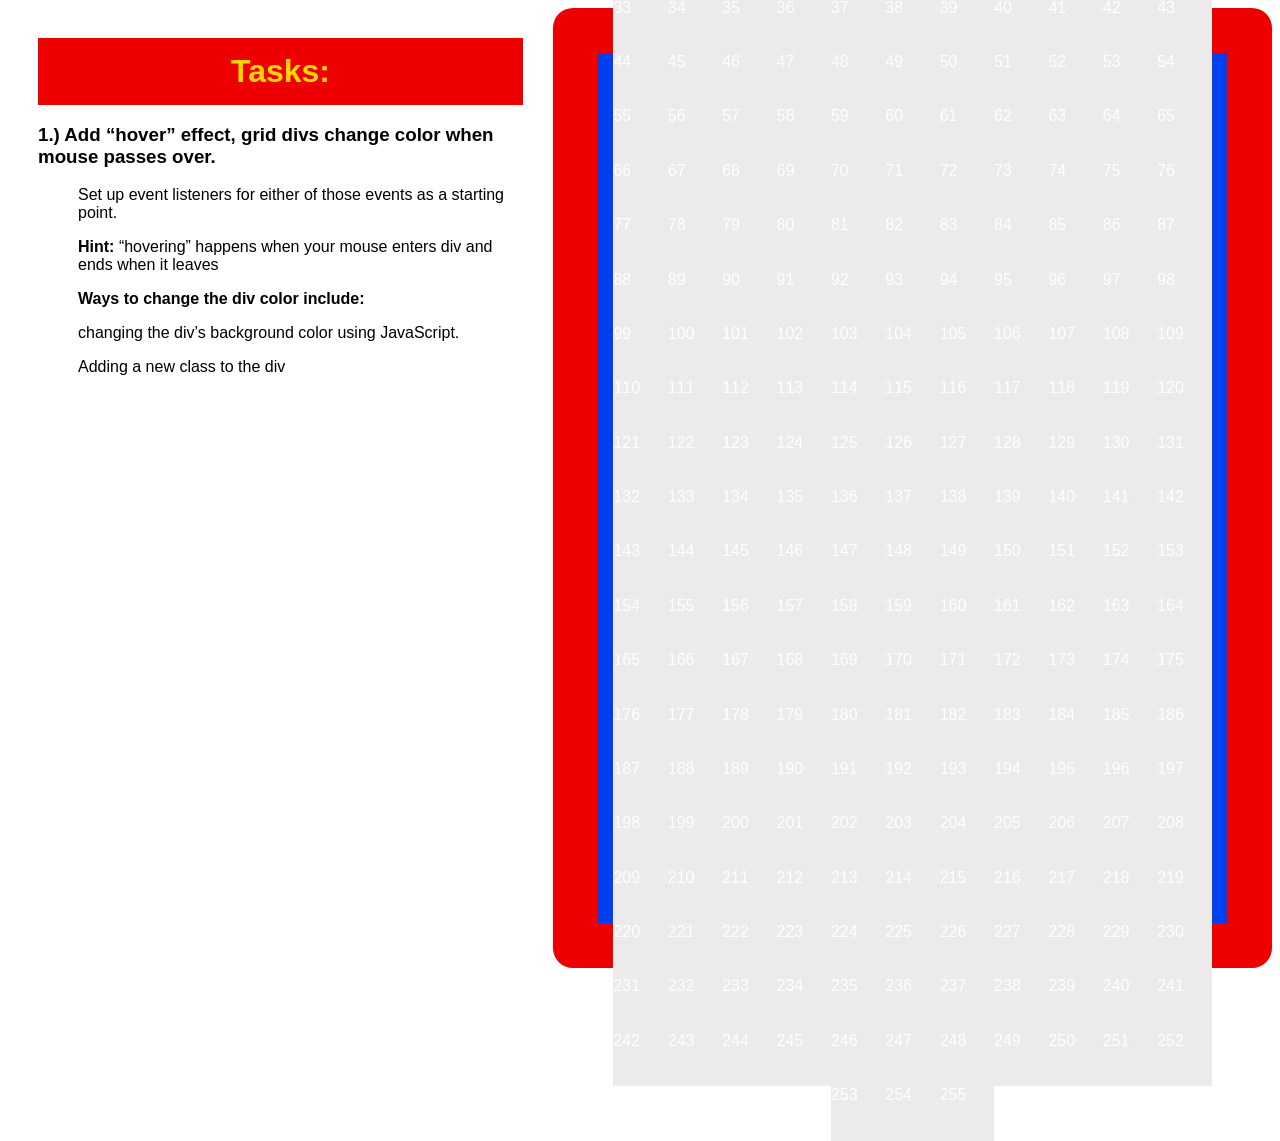
==== etchSketch.html @ a55c5d41 "Initializing git control" ====
<!DOCTYPE html>
<html>
    <style>
        body {
            background-image: url('https://images-na.ssl-images-amazon.com/images/I/81t0yMDVKoL._AC_SL1500_.jpg');
            background-repeat: grid ;
            background-size: 100px 80px;
        }
    </style>
    <head>
        <title>Etch-a-Sketch</title>
        <link rel="stylesheet" type="text/css" href="style.css">
    </head>
    <body>
        <div id='mainContainer'>
            <div id='tasksDiv'>
                <h1 id= 'tasksTitle'>Tasks:</h1>
                <p>
                    <h3>1.) Add “hover” effect, grid divs change color when mouse passes over.</h3>
                    <ul>Set up event listeners for either of those events as a starting point.</ul>
                    <ul><strong>Hint:</strong> “hovering” happens when your mouse enters div and ends when it leaves</ul> 
                    <ul><strong>Ways to change the div color include:</strong></ul>
                    <ul>changing the div’s background color using JavaScript.</ul>
                    <ul>Adding a new class to the div</ul>
                </p>
            </div>
            <div id = 'etchDiv'> </div>
        </div>
        



        <script src="etchSketch.js"></script>  
    </body>
</html>
---- style.css ----
body{
    color: black;
    font-family: arial;
}

#etchDiv #mainContainer {
    display: flex;
    flex-direction: row;
    flex-wrap: wrap;
}
#etchDiv{
    background-color: rgb(0, 64, 239);
    border: 45px solid rgba(239, 0, 0);
    border-radius: 20px;
    width: 870px;
    height: 870px;
    display: flex;
    flex-direction: row;
    flex-wrap: wrap;
    justify-content: center;
    align-content: center;
}
#tasksDiv{
    background-color: rgba(255, 255, 255, 0.865);
    border: 20px solid white;
    padding: 10px;
    width: 500px;
    height: 350px;
}
#tasksTitle{
    background-color:rgba(239, 0, 0);
    padding: 15px;
    width: 455px;
    text-align: center;
    margin: 0px;
    color: gold;
}
#mainContainer{
    display:flex;
    flex-direction: row; 
    justify-content: space-around;
    align-content: flex-start;
    
}
.blocks{
    width: 54.375px;
    height: 54.375px;
    background-color:  rgb(236, 234, 234);
    text-align: left;
    font-family: Arial;
    color: white ;
}
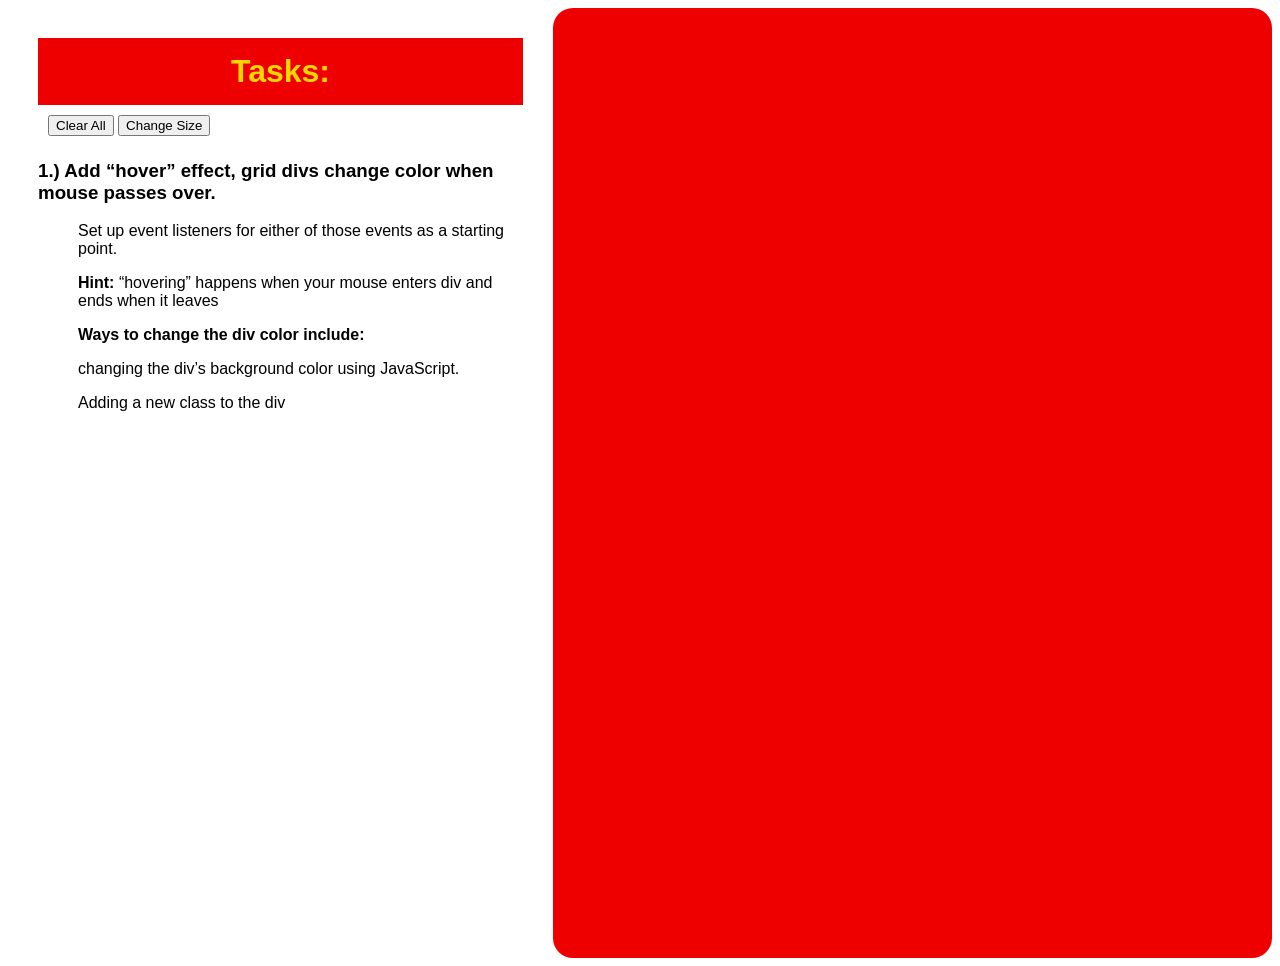
==== commit f610d903: "Added styles, newGrid function, and a reset function" ====
--- a/etchSketch.html
+++ b/etchSketch.html
@@ -15,6 +15,10 @@
         <div id='mainContainer'>
             <div id='tasksDiv'>
                 <h1 id= 'tasksTitle'>Tasks:</h1>
+                <div id=btns> 
+                    <button type="button"> Clear All</button>
+                    <button type="button"> Change Size</button>
+                </div>
                 <p>
                     <h3>1.) Add “hover” effect, grid divs change color when mouse passes over.</h3>
                     <ul>Set up event listeners for either of those events as a starting point.</ul>
--- a/style.css
+++ b/style.css
@@ -3,29 +3,32 @@
     font-family: arial;
 }
 
-#etchDiv #mainContainer {
+#etchDiv #mainContainer #tasksDiv {
     display: flex;
     flex-direction: row;
     flex-wrap: wrap;
 }
 #etchDiv{
-    background-color: rgb(0, 64, 239);
+    background-color: rgba(239, 0, 0) ;
     border: 45px solid rgba(239, 0, 0);
     border-radius: 20px;
-    width: 870px;
-    height: 870px;
+    width: 860px;
+    height: 860px;
     display: flex;
     flex-direction: row;
     flex-wrap: wrap;
-    justify-content: center;
-    align-content: center;
+    justify-content: flex-start;
+    align-content: flex-start;
 }
 #tasksDiv{
     background-color: rgba(255, 255, 255, 0.865);
     border: 20px solid white;
     padding: 10px;
     width: 500px;
-    height: 350px;
+    height: auto;
+    justify-content: flex-start;
+    align-content: flex-start;
+    
 }
 #tasksTitle{
     background-color:rgba(239, 0, 0);
@@ -42,6 +45,10 @@
     align-content: flex-start;
     
 }
+#btns{
+    margin: 5px;
+    padding: 5px;
+}
 .blocks{
     width: 54.375px;
     height: 54.375px;
@@ -50,4 +57,8 @@
     font-family: Arial;
     color: white ;
 }
+.testDiv{
+    background-color: blueviolet;
+}
 
+
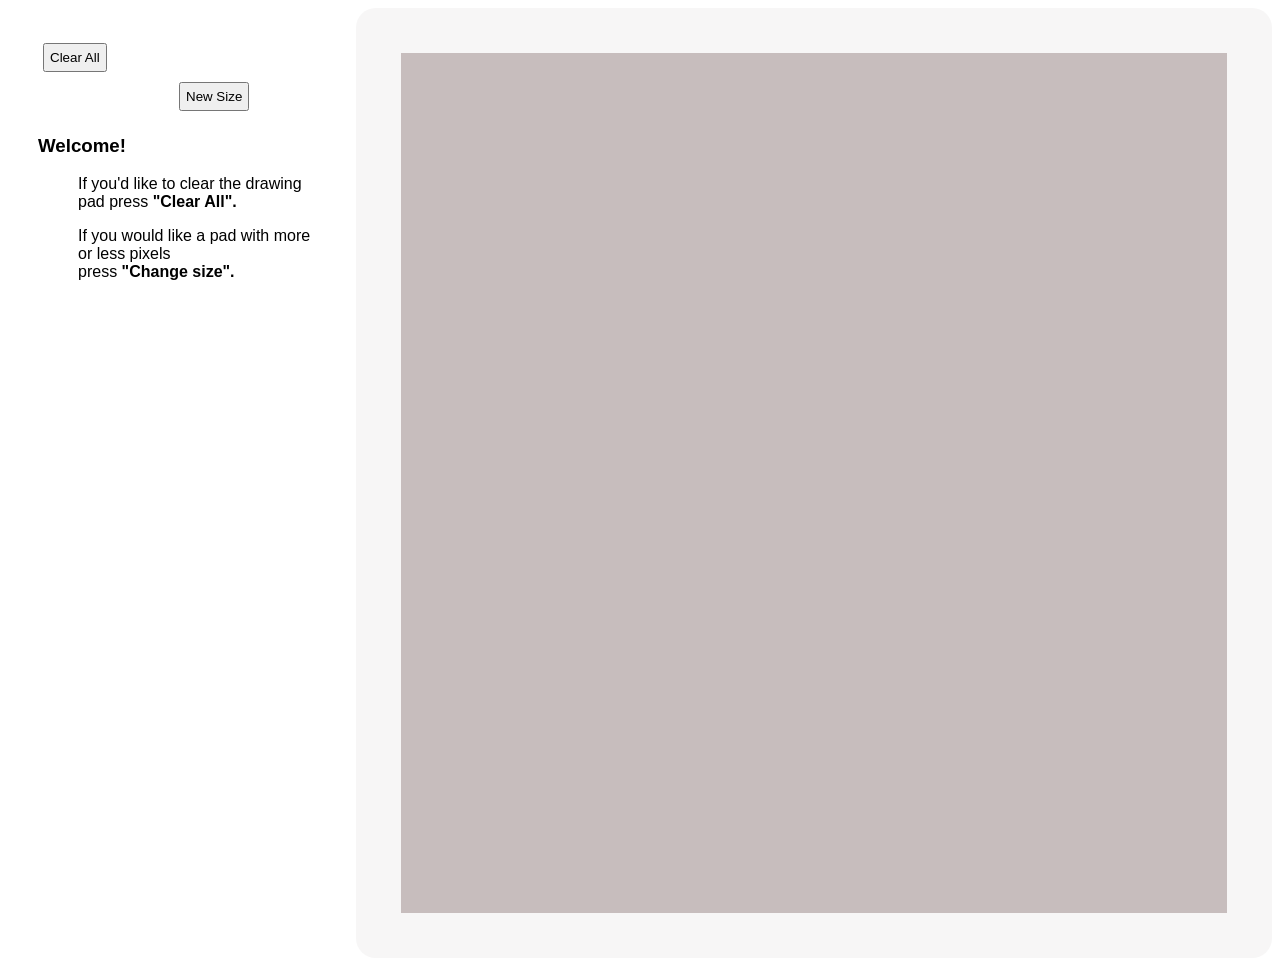
==== commit da3c7a83: "Polish styles, add user input abilities. clear" ====
--- a/etchSketch.html
+++ b/etchSketch.html
@@ -12,20 +12,20 @@
         <link rel="stylesheet" type="text/css" href="style.css">
     </head>
     <body>
-        <div id='mainContainer'>
+        <div id='mainContainer'> 
             <div id='tasksDiv'>
-                <h1 id= 'tasksTitle'>Tasks:</h1>
-                <div id=btns> 
-                    <button type="button"> Clear All</button>
-                    <button type="button"> Change Size</button>
+                
+                <div id= btns> 
+                    <button class= btns id=clear>Clear All</button>
+                    <button class= btns id=size> New Size</button>
                 </div>
                 <p>
-                    <h3>1.) Add “hover” effect, grid divs change color when mouse passes over.</h3>
-                    <ul>Set up event listeners for either of those events as a starting point.</ul>
-                    <ul><strong>Hint:</strong> “hovering” happens when your mouse enters div and ends when it leaves</ul> 
-                    <ul><strong>Ways to change the div color include:</strong></ul>
-                    <ul>changing the div’s background color using JavaScript.</ul>
-                    <ul>Adding a new class to the div</ul>
+                    <h3>Welcome!</h3>
+                    <ul>If you'd like to clear the drawing pad press <strong>"Clear All".</strong></ul>
+                    <ul>If you would like a pad with more or less pixels <br> press <strong>"Change size". </strong> </ul> 
+                    <ul><strong></strong></ul>
+                    <ul></ul>
+                    <ul></ul>
                 </p>
             </div>
             <div id = 'etchDiv'> </div>
--- a/style.css
+++ b/style.css
@@ -9,8 +9,8 @@
     flex-wrap: wrap;
 }
 #etchDiv{
-    background-color: rgba(239, 0, 0) ;
-    border: 45px solid rgba(239, 0, 0);
+    background-color:rgb(199, 189, 189) ;
+    border: 45px solid rgba(255, 255, 255, 0.865);
     border-radius: 20px;
     width: 860px;
     height: 860px;
@@ -24,28 +24,21 @@
     background-color: rgba(255, 255, 255, 0.865);
     border: 20px solid white;
     padding: 10px;
-    width: 500px;
+    width: 300px;
     height: auto;
     justify-content: flex-start;
     align-content: flex-start;
-    
-}
-#tasksTitle{
-    background-color:rgba(239, 0, 0);
-    padding: 15px;
-    width: 455px;
-    text-align: center;
-    margin: 0px;
-    color: gold;
 }
 #mainContainer{
     display:flex;
     flex-direction: row; 
     justify-content: space-around;
-    align-content: flex-start;
-    
+    align-content: flex-start;   
 }
-#btns{
+#size{
+    margin-left: 141px;
+}
+.btns{
     margin: 5px;
     padding: 5px;
 }
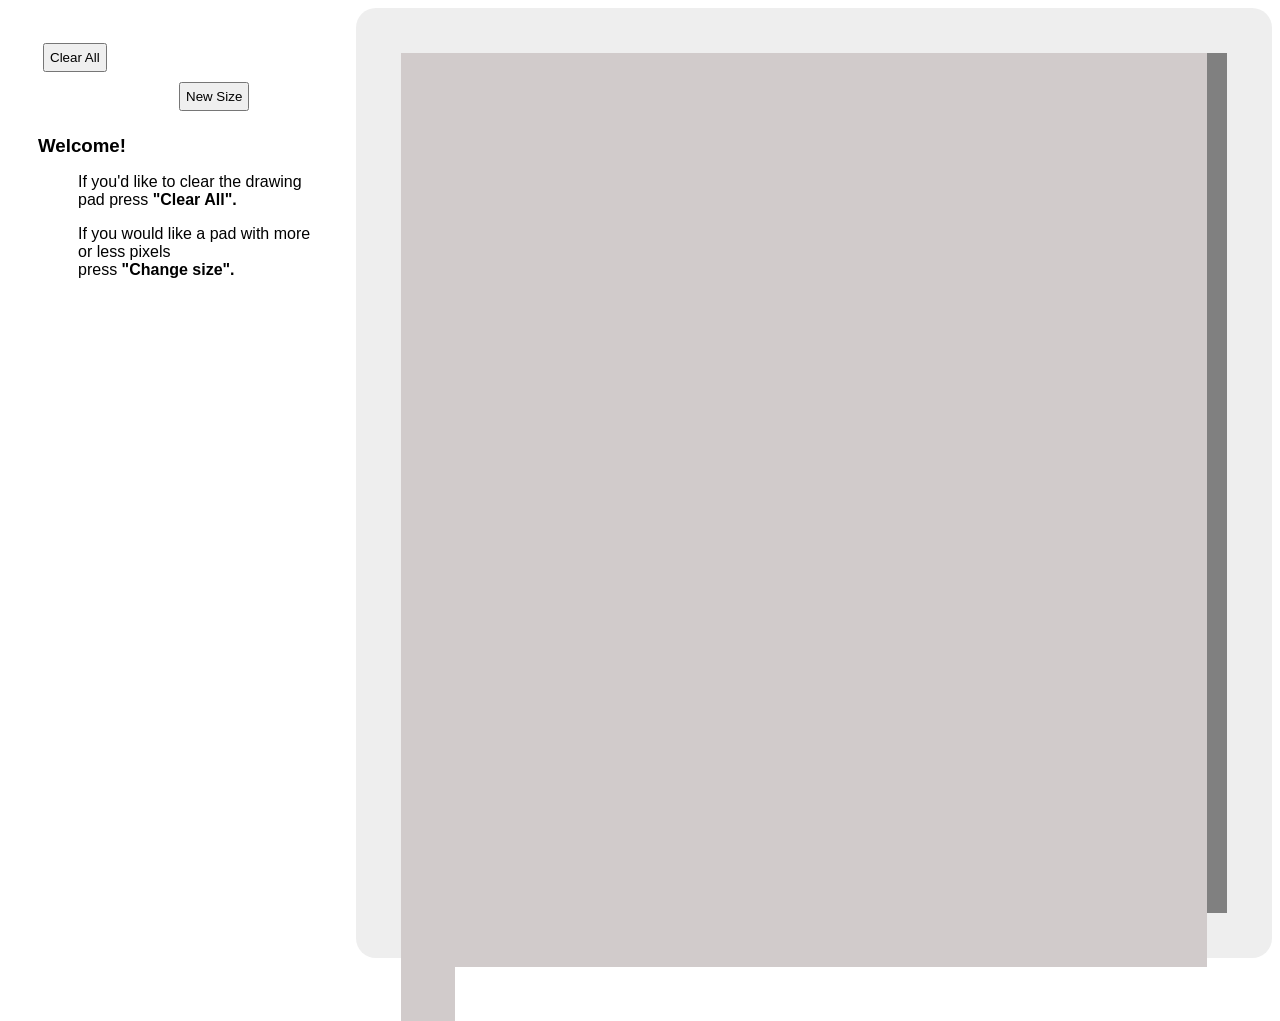
==== commit 62e35f41: "Pixels now light up when hovered over. Final edits to style sheet." ====
--- a/etchSketch.html
+++ b/etchSketch.html
@@ -20,7 +20,7 @@
                     <button class= btns id=size> New Size</button>
                 </div>
                 <p>
-                    <h3>Welcome!</h3>
+                    <h3 id= welcome >Welcome!</h3>
                     <ul>If you'd like to clear the drawing pad press <strong>"Clear All".</strong></ul>
                     <ul>If you would like a pad with more or less pixels <br> press <strong>"Change size". </strong> </ul> 
                     <ul><strong></strong></ul>
--- a/style.css
+++ b/style.css
@@ -9,7 +9,7 @@
     flex-wrap: wrap;
 }
 #etchDiv{
-    background-color:rgb(199, 189, 189) ;
+    background-color: grey ;
     border: 45px solid rgba(255, 255, 255, 0.865);
     border-radius: 20px;
     width: 860px;
@@ -38,6 +38,10 @@
 #size{
     margin-left: 141px;
 }
+#welcome{
+    widows: 20px;
+    height: 20px;
+}
 .btns{
     margin: 5px;
     padding: 5px;
@@ -45,13 +49,10 @@
 .blocks{
     width: 54.375px;
     height: 54.375px;
-    background-color:  rgb(236, 234, 234);
+    background-color:  rgb(209, 203, 203);
     text-align: left;
     font-family: Arial;
-    color: white ;
-}
-.testDiv{
-    background-color: blueviolet;
 }
 
 
+
